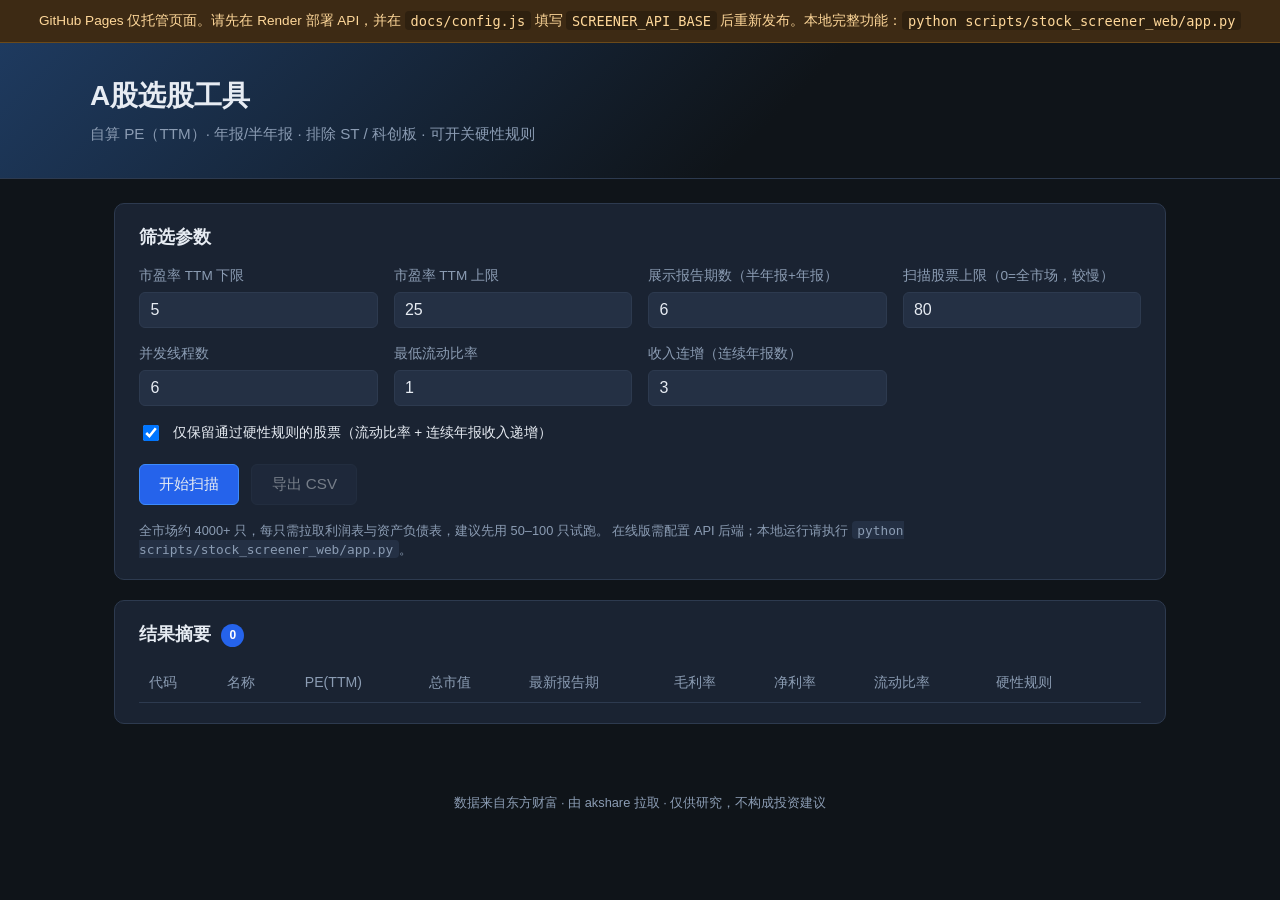
==== docs/index.html @ 1dfb1dd7 "feat: deploy stock screener UI to GitHub Pages Add docs site, Pages workflow, CORS for cross-origin " ====
<!DOCTYPE html>
<html lang="zh-CN">
<head>
  <meta charset="UTF-8" />
  <meta name="viewport" content="width=device-width, initial-scale=1" />
  <title>A股选股工具 · PE(TTM) + 财报指标</title>
  <link rel="stylesheet" href="style.css" />
</head>
<body>
  <div id="apiBanner" class="api-banner" hidden>
    GitHub Pages 仅托管页面。请先在 Render 部署 API，并在 <code>docs/config.js</code> 填写
    <code>SCREENER_API_BASE</code> 后重新发布。本地完整功能：<code>python scripts/stock_screener_web/app.py</code>
  </div>

  <header class="hero">
    <div class="hero-inner">
      <h1>A股选股工具</h1>
      <p class="subtitle">
        自算 PE（TTM）· 年报/半年报 · 排除 ST / 科创板 · 可开关硬性规则
      </p>
    </div>
  </header>

  <main class="container">
    <section class="card panel-form">
      <h2>筛选参数</h2>
      <form id="scanForm" class="form-grid">
        <label>
          <span>市盈率 TTM 下限</span>
          <input type="number" name="pe_min" value="5" step="0.1" min="0" />
        </label>
        <label>
          <span>市盈率 TTM 上限</span>
          <input type="number" name="pe_max" value="25" step="0.1" min="0" />
        </label>
        <label>
          <span>展示报告期数（半年报+年报）</span>
          <input type="number" name="periods" value="6" min="2" max="12" />
        </label>
        <label>
          <span>扫描股票上限（0=全市场，较慢）</span>
          <input type="number" name="limit" value="80" min="0" max="6000" />
        </label>
        <label>
          <span>并发线程数</span>
          <input type="number" name="max_workers" value="6" min="1" max="16" />
        </label>
        <label>
          <span>最低流动比率</span>
          <input type="number" name="min_current_ratio" value="1" step="0.1" min="0" />
        </label>
        <label>
          <span>收入连增（连续年报数）</span>
          <input type="number" name="revenue_growth_years" value="3" min="2" max="5" />
        </label>
        <label class="checkbox-row">
          <input type="checkbox" name="apply_hard_rules" checked />
          <span>仅保留通过硬性规则的股票（流动比率 + 连续年报收入递增）</span>
        </label>
      </form>
      <div class="actions">
        <button type="button" id="btnStart" class="btn primary">开始扫描</button>
        <button type="button" id="btnExport" class="btn" disabled>导出 CSV</button>
      </div>
      <p class="hint">
        全市场约 4000+ 只，每只需拉取利润表与资产负债表，建议先用 50–100 只试跑。
        在线版需配置 API 后端；本地运行请执行 <code>python scripts/stock_screener_web/app.py</code>。
      </p>
    </section>

    <section class="card panel-progress" id="progressPanel" hidden>
      <h2>扫描进度</h2>
      <div class="progress-bar"><div id="progressFill"></div></div>
      <p id="progressText" class="progress-text">准备中…</p>
    </section>

    <section class="card panel-summary">
      <h2>结果摘要 <span id="resultCount" class="badge">0</span></h2>
      <div class="table-wrap">
        <table id="summaryTable">
          <thead>
            <tr>
              <th>代码</th>
              <th>名称</th>
              <th>PE(TTM)</th>
              <th>总市值</th>
              <th>最新报告期</th>
              <th>毛利率</th>
              <th>净利率</th>
              <th>流动比率</th>
              <th>硬性规则</th>
              <th></th>
            </tr>
          </thead>
          <tbody></tbody>
        </table>
      </div>
    </section>

    <section class="card panel-detail" id="detailPanel" hidden>
      <h2>分期指标 <span id="detailTitle"></span></h2>
      <div class="table-wrap">
        <table id="detailTable">
          <thead>
            <tr>
              <th>报告期</th>
              <th>类型</th>
              <th>营业总收入</th>
              <th>营业总成本</th>
              <th>归母扣非净利润</th>
              <th>毛利润</th>
              <th>毛利率</th>
              <th>净利率</th>
              <th>流动资产</th>
              <th>流动负债</th>
              <th>流动比率</th>
            </tr>
          </thead>
          <tbody></tbody>
        </table>
      </div>
    </section>
  </main>

  <footer class="footer">
    <p>数据来自东方财富 · 由 akshare 拉取 · 仅供研究，不构成投资建议</p>
  </footer>
  <script src="config.js"></script>
  <script src="app.js"></script>
</body>
</html>
---- docs/style.css ----
:root {
  --bg: #0f1419;
  --surface: #1a2332;
  --surface2: #243044;
  --text: #e7ecf3;
  --muted: #8b9cb3;
  --accent: #3d8bfd;
  --accent-dim: #2563eb;
  --ok: #34d399;
  --border: #2d3a4f;
  --radius: 10px;
  font-family: "Segoe UI", "PingFang SC", "Microsoft YaHei", sans-serif;
}

* {
  box-sizing: border-box;
}

body {
  margin: 0;
  background: var(--bg);
  color: var(--text);
  line-height: 1.5;
  min-height: 100vh;
}

.api-banner {
  background: #3d2a14;
  border-bottom: 1px solid #6b4a1a;
  color: #ffd89a;
  padding: 0.65rem 1rem;
  font-size: 0.85rem;
  text-align: center;
}

.api-banner code {
  background: rgba(0, 0, 0, 0.25);
  padding: 0.1rem 0.35rem;
  border-radius: 4px;
}

.hero {
  background: linear-gradient(135deg, #1e3a5f 0%, #0f1419 60%);
  border-bottom: 1px solid var(--border);
  padding: 2rem 1.5rem;
}

.hero-inner {
  max-width: 1100px;
  margin: 0 auto;
}

.hero h1 {
  margin: 0 0 0.35rem;
  font-size: 1.75rem;
  font-weight: 600;
}

.subtitle {
  margin: 0;
  color: var(--muted);
  font-size: 0.95rem;
}

.container {
  max-width: 1100px;
  margin: 0 auto;
  padding: 1.5rem;
  display: flex;
  flex-direction: column;
  gap: 1.25rem;
}

.card {
  background: var(--surface);
  border: 1px solid var(--border);
  border-radius: var(--radius);
  padding: 1.25rem 1.5rem;
}

.card h2 {
  margin: 0 0 1rem;
  font-size: 1.1rem;
  font-weight: 600;
}

.form-grid {
  display: grid;
  grid-template-columns: repeat(auto-fill, minmax(200px, 1fr));
  gap: 1rem;
}

.form-grid label {
  display: flex;
  flex-direction: column;
  gap: 0.35rem;
  font-size: 0.85rem;
  color: var(--muted);
}

.form-grid input[type="number"] {
  background: var(--surface2);
  border: 1px solid var(--border);
  border-radius: 6px;
  color: var(--text);
  padding: 0.5rem 0.65rem;
  font-size: 1rem;
}

.checkbox-row {
  flex-direction: row !important;
  align-items: center;
  grid-column: 1 / -1;
  color: var(--text) !important;
}

.checkbox-row input {
  width: 1rem;
  height: 1rem;
  margin-right: 0.5rem;
}

.actions {
  display: flex;
  gap: 0.75rem;
  margin-top: 1.25rem;
}

.btn {
  border: 1px solid var(--border);
  background: var(--surface2);
  color: var(--text);
  padding: 0.55rem 1.2rem;
  border-radius: 6px;
  cursor: pointer;
  font-size: 0.95rem;
}

.btn:hover:not(:disabled) {
  border-color: var(--accent);
}

.btn:disabled {
  opacity: 0.45;
  cursor: not-allowed;
}

.btn.primary {
  background: var(--accent-dim);
  border-color: var(--accent);
}

.hint {
  margin: 1rem 0 0;
  font-size: 0.8rem;
  color: var(--muted);
}

.hint code {
  background: var(--surface2);
  padding: 0.1rem 0.35rem;
  border-radius: 4px;
}

.progress-bar {
  height: 8px;
  background: var(--surface2);
  border-radius: 4px;
  overflow: hidden;
}

#progressFill {
  height: 100%;
  width: 0%;
  background: linear-gradient(90deg, var(--accent-dim), var(--ok));
  transition: width 0.3s ease;
}

.progress-text {
  margin: 0.75rem 0 0;
  font-size: 0.9rem;
  color: var(--muted);
}

.badge {
  display: inline-block;
  background: var(--accent-dim);
  color: #fff;
  font-size: 0.75rem;
  padding: 0.15rem 0.5rem;
  border-radius: 999px;
  margin-left: 0.35rem;
  vertical-align: middle;
}

.table-wrap {
  overflow-x: auto;
}

table {
  width: 100%;
  border-collapse: collapse;
  font-size: 0.88rem;
}

th,
td {
  padding: 0.55rem 0.65rem;
  text-align: left;
  border-bottom: 1px solid var(--border);
}

th {
  color: var(--muted);
  font-weight: 500;
  white-space: nowrap;
}

tbody tr:hover {
  background: var(--surface2);
}

.link-btn {
  background: none;
  border: none;
  color: var(--accent);
  cursor: pointer;
  padding: 0;
  font-size: inherit;
}

.footer {
  text-align: center;
  padding: 2rem 1rem;
  color: var(--muted);
  font-size: 0.8rem;
}

.num {
  font-variant-numeric: tabular-nums;
}
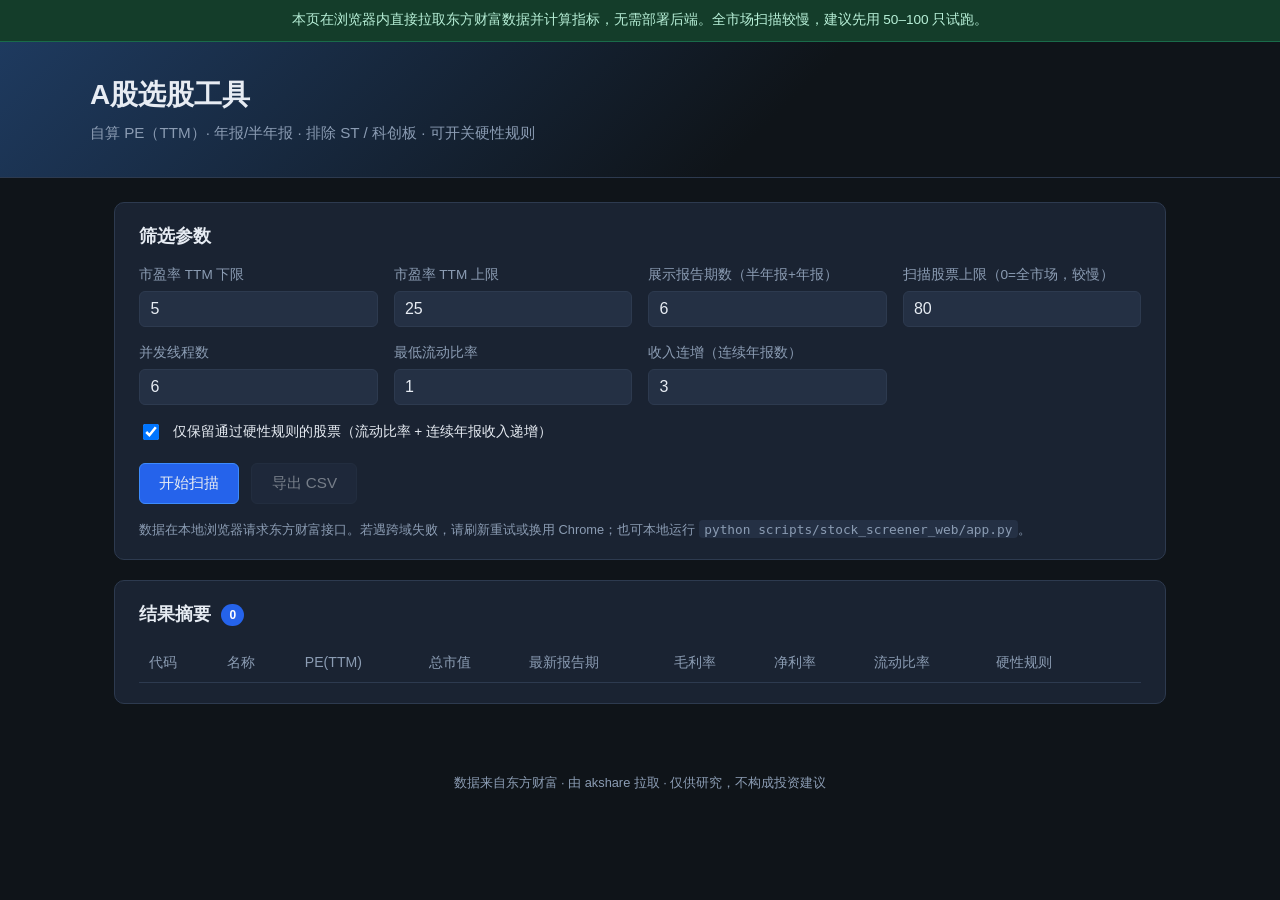
==== commit 52ecc0b7: "feat: enable browser-only stock scan on GitHub Pages Run screener logic in the browser via East Mone" ====
--- a/docs/index.html
+++ b/docs/index.html
@@ -7,9 +7,8 @@
   <link rel="stylesheet" href="style.css" />
 </head>
 <body>
-  <div id="apiBanner" class="api-banner" hidden>
-    GitHub Pages 仅托管页面。请先在 Render 部署 API，并在 <code>docs/config.js</code> 填写
-    <code>SCREENER_API_BASE</code> 后重新发布。本地完整功能：<code>python scripts/stock_screener_web/app.py</code>
+  <div class="api-banner">
+    本页在浏览器内直接拉取东方财富数据并计算指标，无需部署后端。全市场扫描较慢，建议先用 50–100 只试跑。
   </div>
 
   <header class="hero">
@@ -63,8 +62,8 @@
         <button type="button" id="btnExport" class="btn" disabled>导出 CSV</button>
       </div>
       <p class="hint">
-        全市场约 4000+ 只，每只需拉取利润表与资产负债表，建议先用 50–100 只试跑。
-        在线版需配置 API 后端；本地运行请执行 <code>python scripts/stock_screener_web/app.py</code>。
+        数据在本地浏览器请求东方财富接口。若遇跨域失败，请刷新重试或换用 Chrome；也可本地运行
+        <code>python scripts/stock_screener_web/app.py</code>。
       </p>
     </section>
 
@@ -126,6 +125,7 @@
     <p>数据来自东方财富 · 由 akshare 拉取 · 仅供研究，不构成投资建议</p>
   </footer>
   <script src="config.js"></script>
+  <script src="screener-core.js"></script>
   <script src="app.js"></script>
 </body>
 </html>
--- a/docs/style.css
+++ b/docs/style.css
@@ -25,9 +25,9 @@
 }
 
 .api-banner {
-  background: #3d2a14;
-  border-bottom: 1px solid #6b4a1a;
-  color: #ffd89a;
+  background: #143d2a;
+  border-bottom: 1px solid #1a6b4a;
+  color: #b8f0d8;
   padding: 0.65rem 1rem;
   font-size: 0.85rem;
   text-align: center;
